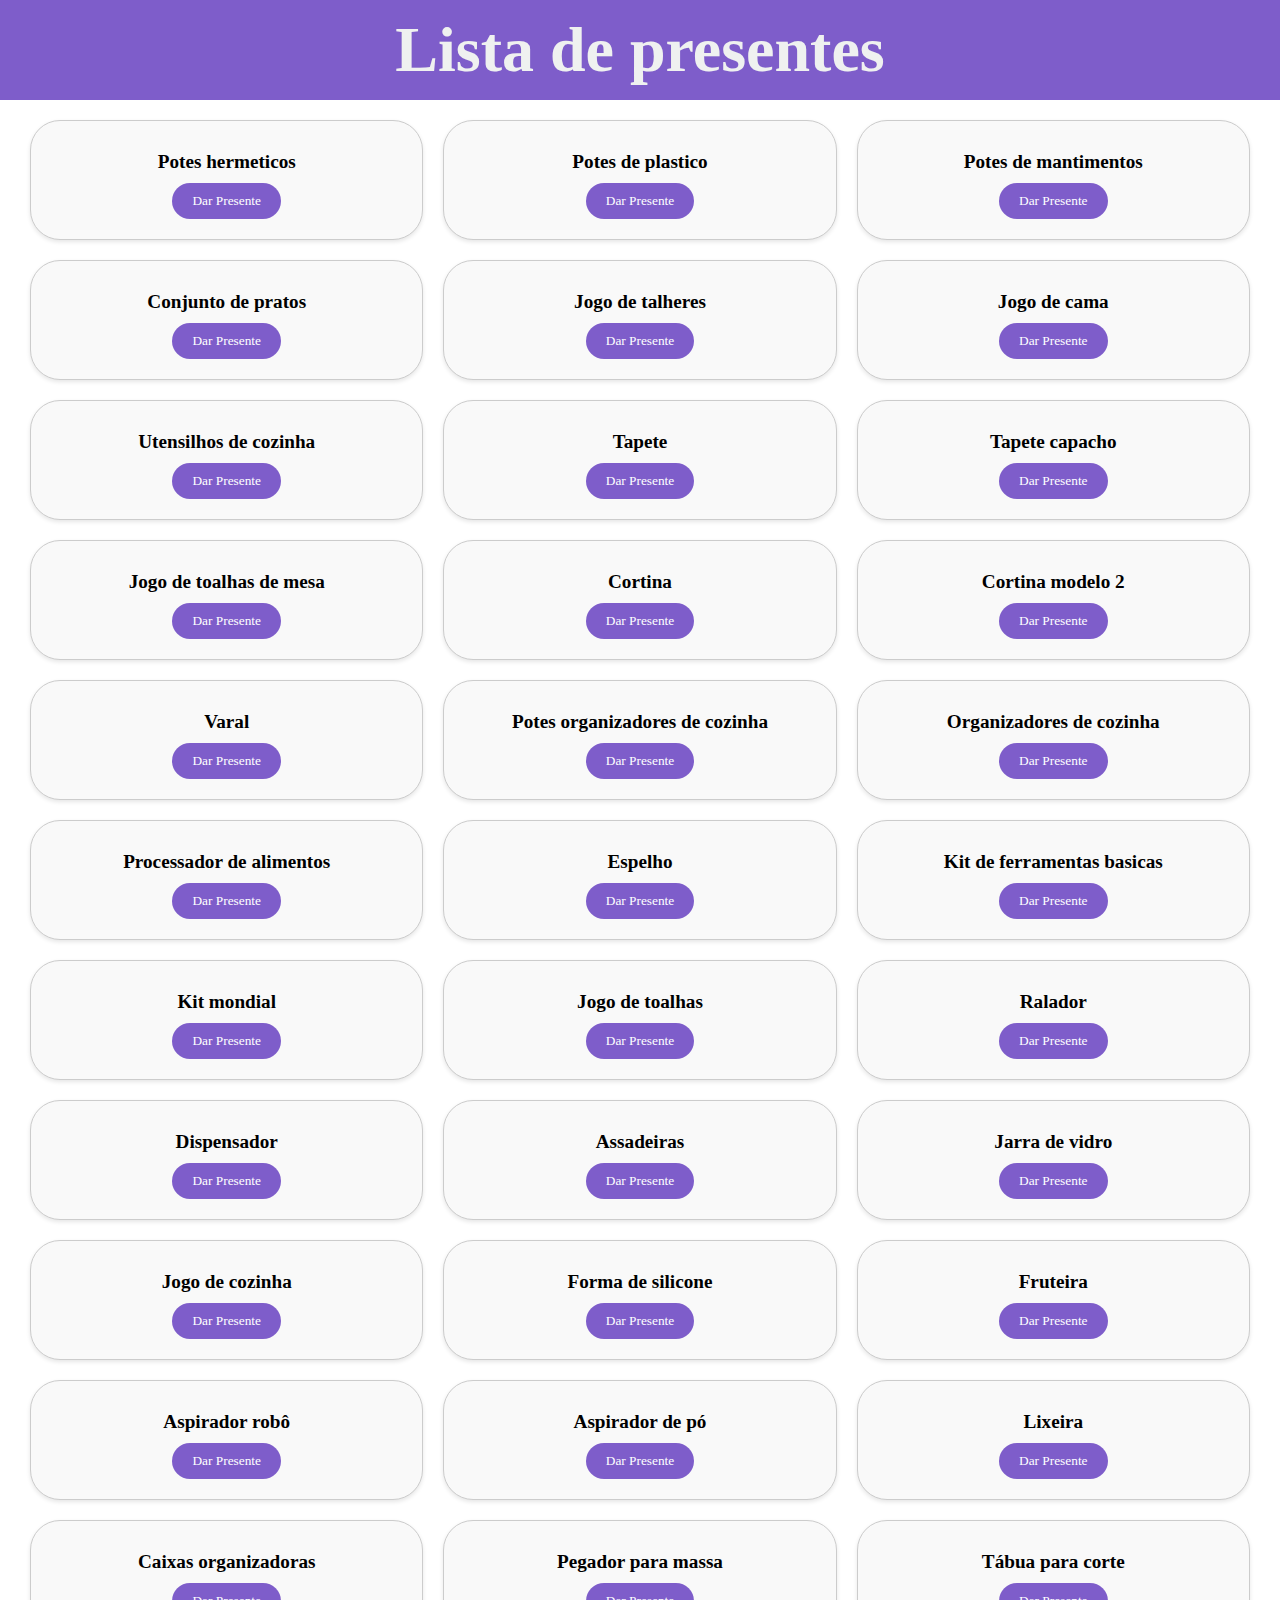
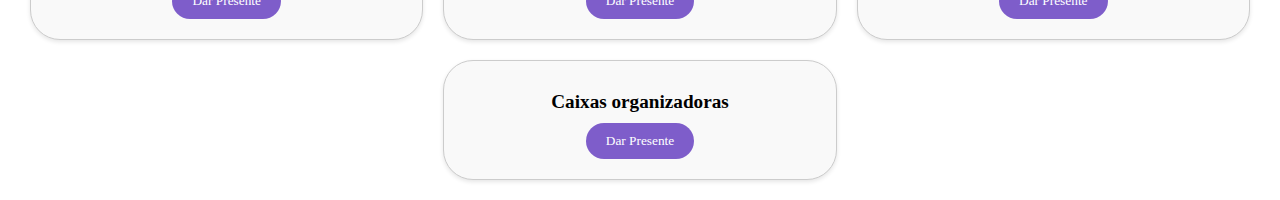
==== lista/lista.html @ 68e3e808 "Atualizar o lista.html" ====
<!DOCTYPE html>
<html lang="pt-br">
<head>
    <meta charset="UTF-8">
    <meta name="viewport" content="width=device-width, initial-scale=1.0">
    <link rel="stylesheet" href="lista.css">
    <title>Lista de Produtos</title>
</head>
<body>
    <header class="cabecalho">
        <h1>Lista de presentes</h1>
    </header>
    <main class="conteudo">

        <div class="produto">
            <h2>Potes hermeticos</h2>
            <button>Dar Presente</button>
        </div>
        <div class="produto">
            <h2>Potes de plastico</h2>
            <button>Dar Presente</button>
        </div>
        <div class="produto">
            <h2>Potes de mantimentos </h2>
            <button>Dar Presente</button>
        </div>
        <div class="produto">
            <h2>Conjunto de pratos</h2>
            <button>Dar Presente</button>
         
        </div>
        <div class="produto">
            <h2>Jogo de talheres</h2>
            <button>Dar Presente</button>
         
        </div>
        <div class="produto">
            <h2>Jogo de cama</h2>
            <button>Dar Presente</button>
         
        </div>
        <div class="produto">
            <h2>Utensilhos de cozinha</h2>
            <button>Dar Presente</button>
         
        </div>
        <div class="produto">
            <h2>Tapete</h2>
            <button>Dar Presente</button>
        </div>
        <div class="produto">
            <h2>Tapete capacho</h2>
            <button>Dar Presente</button>
        </div>
        <div class="produto">
            <h2>Jogo de toalhas de mesa</h2>
            <button>Dar Presente</button>
        </div>
        <div class="produto">
            <h2>Cortina</h2>
            <button>Dar Presente</button>
        </div>
        <div class="produto">
            <h2> Cortina modelo 2</h2>
            <button>Dar Presente</button>
        </div>
        <div class="produto">
            <h2>Varal</h2>
            <button>Dar Presente</button>
         
        </div>
        <div class="produto">
            <h2>Potes organizadores de cozinha</h2>
            <button>Dar Presente</button>
         
        </div>
        <div class="produto">
            <h2>Organizadores de cozinha</h2>
            <button>Dar Presente</button>
         
        </div>
        <div class="produto">
            <h2>Processador de alimentos</h2>
            <button>Dar Presente</button>
         
        </div>
        <div class="produto">
            <h2>Espelho</h2>
            <button>Dar Presente</button>
         
        </div>
        <div class="produto">
            <h2>Kit de ferramentas basicas</h2>
            <button>Dar Presente</button>
         
        </div>
        <div class="produto">
            <h2>Kit mondial</h2>
            <button>Dar Presente</button>
         
        </div>
        <div class="produto">
            <h2>Jogo de toalhas</h2>
            <button>Dar Presente</button>
         
        </div>
        <div class="produto">
            <h2>Ralador</h2>
            <button>Dar Presente</button>
        </div>
        <div class="produto">
            <h2>Dispensador</h2>
            <button>Dar Presente</button>
        </div>
        <div class="produto">
            <h2>Assadeiras</h2>
            <button>Dar Presente</button>
        </div>
        <div class="produto">
            <h2>Jarra de vidro </h2>
            <button>Dar Presente</button>
        </div>
        <div class="produto">
            <h2>Jogo de cozinha</h2>
            <button>Dar Presente</button>
        </div>
        <div class="produto">
            <h2>Forma de silicone</h2>
            <button>Dar Presente</button>
        </div>
        <div class="produto">
            <h2>Fruteira</h2>
            <button>Dar Presente</button>
        </div>
        <div class="produto">
            <h2>Aspirador robô</h2>
            <button>Dar Presente</button>
        </div>
        <div class="produto">
            <h2>Aspirador de pó </h2>
            <button>Dar Presente</button>
        </div>
        <div class="produto">
            <h2>Lixeira</h2>
            <button>Dar Presente</button>
        </div>
        <div class="produto">
            <h2>Caixas organizadoras</h2>
            <button>Dar Presente</button>
        </div>
        <div class="produto">
            <h2>Pegador para massa</h2>
            <button>Dar Presente</button>
        </div>
        <div class="produto">
            <h2>Tábua para corte</h2>
            <button>Dar Presente</button>
        </div>
        <div class="produto">
            <h2>Caixas organizadoras</h2>
            <button>Dar Presente</button>
        </div>

        <div id="confirmar" class="modal oculto">
            <div class="modal conteudo">
                <h2>Confirmar presente</h2>
                <p>Você escolheu o presente <span id="nomePresente"></span></p>
                <p>Deseja Confirmar a sua escolha?</p>
                <p>Ao confirmar você sera redirecionado.</p>
                <div class="btn">
                    <button id="btn-confirmar">Confirmar</button>
                    <button id="cancelar">Cancelar</button>
                </div>
            </div>
        </div>
    </main>
    <script src="script.js"></script>
</body>
</html>
---- lista/lista.css ----
* {
    box-sizing: border-box;
    font-family: 'Montserrat';
    margin: 0;
    padding: 0;
}

header {
    width: 100%;
    height: 100px;
    display: flex;
    align-items: center;
    justify-content: center;
    background-color: #7e5dca;
    color: #eff1f0;
    font-size: 2rem;
}

header h1{
    font-family: 'Svetze';
}

.conteudo {
    display: flex;
    flex-wrap: wrap;
    justify-content: center;
    gap: 20px;
    padding: 20px;
}

.produto {
    width: calc(33.33% - 20px);
    background-color: #f9f9f9;
    border: 1px solid #ccc; 
    box-shadow: 0 2px 4px rgba(0, 0, 0, 0.1); 
    border-radius: 30px;
    padding: 20px;
    text-align: center;
}

.produto h2 {
    margin-top: 10px;
    font-size: 1.2rem;
}

.produto button {
    margin-top: 10px;
    padding: 10px 20px;
    background-color: #7e5dca;
    color: #fff;
    border: none;
    cursor: pointer;
    border-radius: 20px;
}

.produto button:hover {
    background-color: #5a3f93;
}

#confirmar{
    display: flex;
    justify-content: center;
    align-items: center;
    position: fixed;
    top: 0;
    left: 0;
    width: 100%;
    height: 100%;
    background-color: rgba(0, 0, 0, 0.5); /* Fundo escurecido */
    z-index: 1000
}

.modal.conteudo{
    background-color: #f9f9f9;
    padding: 20px;
    border-radius: 15px;
    box-shadow: 0 0 10px rgba(0, 0, 0, 0.5);
    text-align: center;
    font-size: 16px; /* Tamanho de fonte padrão */
    font-weight: bold;
    max-width: 90%;
}

.modal.conteudo h2 {
    color: #5a3f93;
    font-size: 20px; /* Tamanho de fonte para o título */
}

.modal.conteudo p {
    margin-bottom: 10px;
}

.modal.conteudo #nomePresente {
    font-weight: bold;
    color: #7e5dca;
}

.modal.conteudo .btn {
    display: flex;
    justify-content: space-between;
    margin-top: 20px;
}

.modal.conteudo button {
    background-color: #7e5dca;
    color: #fff;
    border: none;
    padding: 10px 20px;
    border-radius: 5px;
    cursor: pointer;
}

.modal.conteudo #cancelar {
    background-color: #eff1f0;
    color: #000;
}

.modal.oculto {
    display: none;
}
#confirmar.oculto{
    display: none;
}



@media screen and (max-width: 768px) {
    header{
        font-size: 1em;
        text-align: center;
    }
    .conteudo{
        display: grid;
        grid-template-columns: 1fr;
        font-size: 1.5em;
    }

    .produto {
        width: 100%;
    }

    .modal.conteudo {
        font-size: 1em;

    }

    .modal.conteudo.h2 {
        font-size: 1em; 
    }

    .modal.conteudo.button {
       padding: 8px 16px;
    }
}
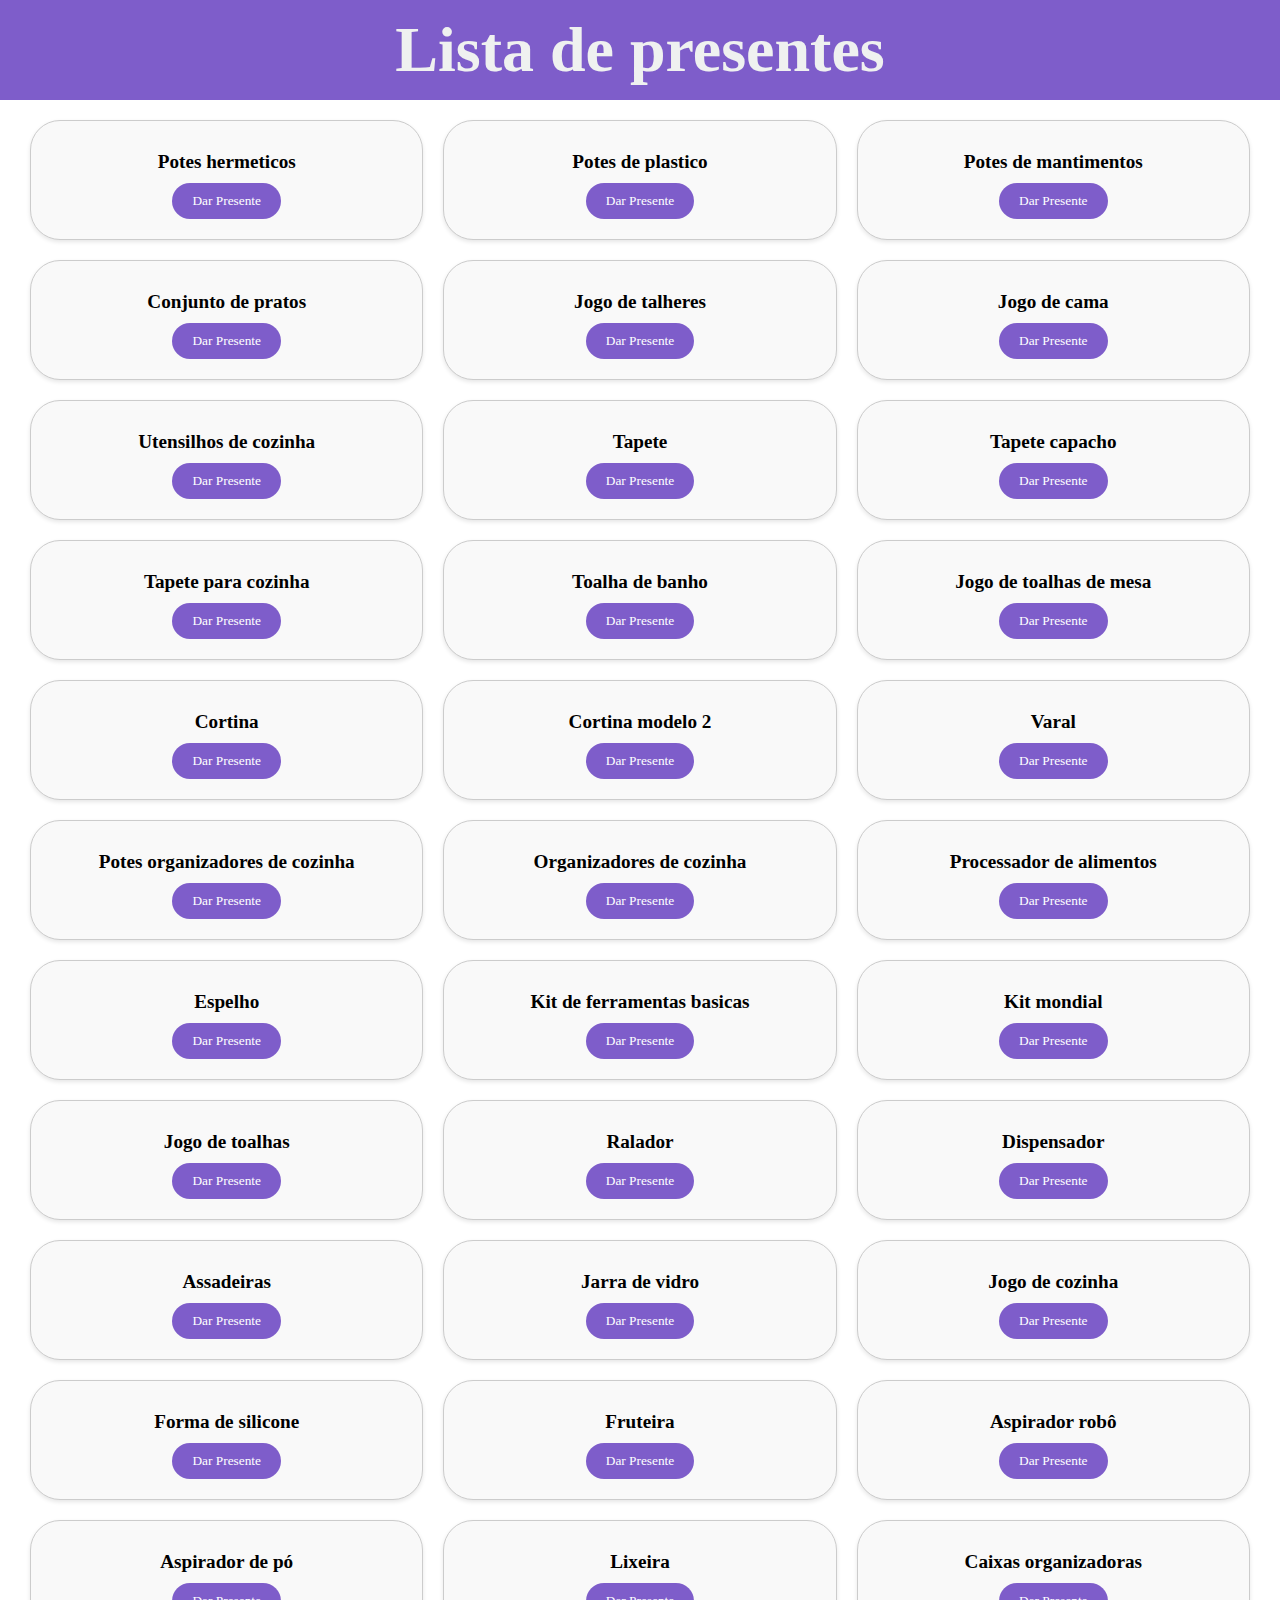
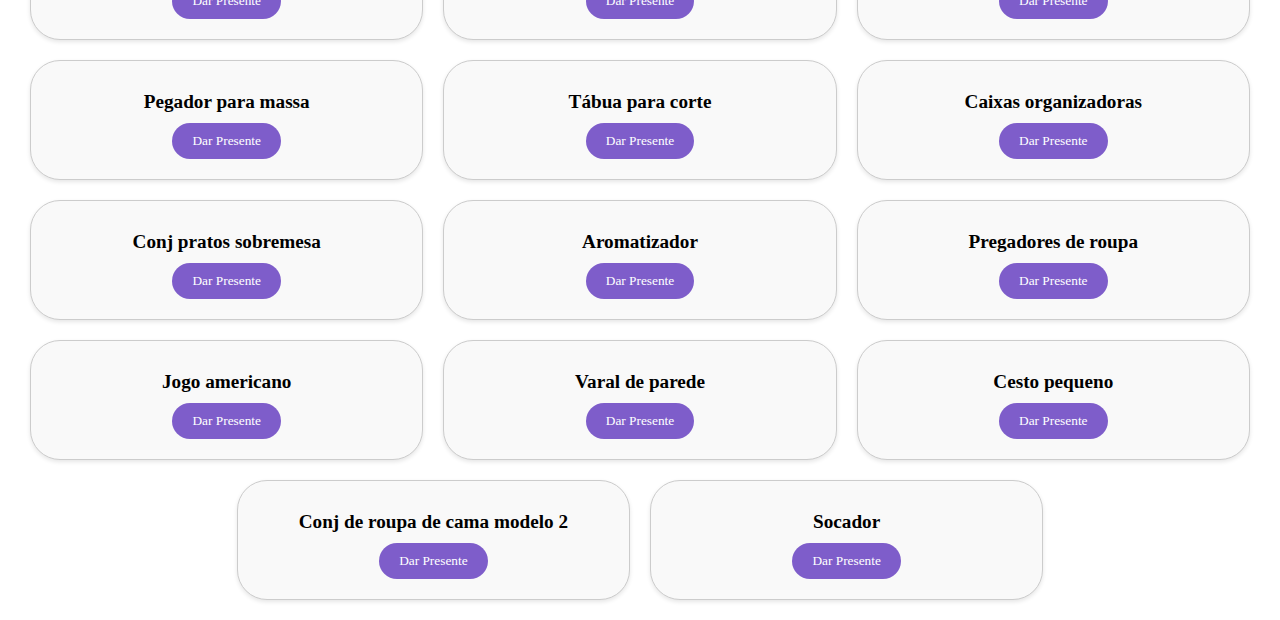
==== commit 2c90d3ad: "Update lista.html" ====
--- a/lista/lista.html
+++ b/lista/lista.html
@@ -10,156 +10,196 @@
     <header class="cabecalho">
         <h1>Lista de presentes</h1>
     </header>
-    <main class="conteudo">
+       <main class="conteudo">
+        <div class="produto">
+            <h2>Potes hermeticos</h2>
+            <button>Dar Presente</button>
+        </div>
+        <div class="produto">
+            <h2>Potes de plastico</h2>
+            <button>Dar Presente</button>
+        </div>
+        <div class="produto">
+            <h2>Potes de mantimentos </h2>
+            <button>Dar Presente</button>
+        </div>
+        <div class="produto">
+            <h2>Conjunto de pratos</h2>
+            <button>Dar Presente</button>
+         
+        </div>
+        <div class="produto">
+            <h2>Jogo de talheres</h2>
+            <button>Dar Presente</button>
+         
+        </div>
+        <div class="produto">
+            <h2>Jogo de cama</h2>
+            <button>Dar Presente</button>
+         
+        </div>
+        <div class="produto">
+            <h2>Utensilhos de cozinha</h2>
+            <button>Dar Presente</button>
+         
+        </div>
+        <div class="produto">
+            <h2>Tapete</h2>
+            <button>Dar Presente</button>
+        </div>
+        <div class="produto">
+            <h2>Tapete capacho</h2>
+            <button>Dar Presente</button>
+        </div>
+        <div class="produto">
+            <h2>Tapete para cozinha</h2>
+            <button>Dar Presente</button>
+        </div>
+        <div class="produto">
+            <h2>Toalha de banho</h2>
+            <button>Dar Presente</button>
+        </div>
+        <div class="produto">
+            <h2>Jogo de toalhas de mesa</h2>
+            <button>Dar Presente</button>
+        </div>
+        <div class="produto">
+            <h2>Cortina</h2>
+            <button>Dar Presente</button>
+        </div>
+        <div class="produto">
+            <h2> Cortina modelo 2</h2>
+            <button>Dar Presente</button>
+        </div>
+        <div class="produto">
+            <h2>Varal</h2>
+            <button>Dar Presente</button>
+         
+        </div>
+        <div class="produto">
+            <h2>Potes organizadores de cozinha</h2>
+            <button>Dar Presente</button>
+         
+        </div>
+        <div class="produto">
+            <h2>Organizadores de cozinha</h2>
+            <button>Dar Presente</button>
+         
+        </div>
+        <div class="produto">
+            <h2>Processador de alimentos</h2>
+            <button>Dar Presente</button>
+         
+        </div>
+        <div class="produto">
+            <h2>Espelho</h2>
+            <button>Dar Presente</button>
+         
+        </div>
+        <div class="produto">
+            <h2>Kit de ferramentas basicas</h2>
+            <button>Dar Presente</button>
+         
+        </div>
+        <div class="produto">
+            <h2>Kit mondial</h2>
+            <button>Dar Presente</button>
+         
+        </div>
+        <div class="produto">
+            <h2>Jogo de toalhas</h2>
+            <button>Dar Presente</button>
+         
+        </div>
+        <div class="produto">
+            <h2>Ralador</h2>
+            <button>Dar Presente</button>
+        </div>
+        <div class="produto">
+            <h2>Dispensador</h2>
+            <button>Dar Presente</button>
+        </div>
+        <div class="produto">
+            <h2>Assadeiras</h2>
+            <button>Dar Presente</button>
+        </div>
+        <div class="produto">
+            <h2>Jarra de vidro </h2>
+            <button>Dar Presente</button>
+        </div>
+        <div class="produto">
+            <h2>Jogo de cozinha</h2>
+            <button>Dar Presente</button>
+        </div>
+        <div class="produto">
+            <h2>Forma de silicone</h2>
+            <button>Dar Presente</button>
+        </div>
+        <div class="produto">
+            <h2>Fruteira</h2>
+            <button>Dar Presente</button>
+        </div>
+        <div class="produto">
+            <h2>Aspirador robô</h2>
+            <button>Dar Presente</button>
+        </div>
+        <div class="produto">
+            <h2>Aspirador de pó </h2>
+            <button>Dar Presente</button>
+        </div>
+        <div class="produto">
+            <h2>Lixeira</h2>
+            <button>Dar Presente</button>
+        </div>
+        <div class="produto">
+            <h2>Caixas organizadoras</h2>
+            <button>Dar Presente</button>
+        </div>
+        <div class="produto">
+            <h2>Pegador para massa</h2>
+            <button>Dar Presente</button>
+        </div>
+        <div class="produto">
+            <h2>Tábua para corte</h2>
+            <button>Dar Presente</button>
+        </div>
+        <div class="produto">
+            <h2>Caixas organizadoras</h2>
+            <button>Dar Presente</button>
+        </div>
+        <div class="produto">
+            <h2>Conj pratos sobremesa</h2>
+            <button>Dar Presente</button>
+        </div>
+        <div class="produto">
+            <h2>Aromatizador</h2>
+            <button>Dar Presente</button>
+        </div>
+        <div class="produto">
+            <h2>Pregadores de roupa</h2>
+            <button>Dar Presente</button>
+        </div>
+        <div class="produto">
+            <h2>Jogo americano</h2>
+            <button>Dar Presente</button>
+        </div>
+        <div class="produto">
+            <h2>Varal de parede</h2>
+            <button>Dar Presente</button>
+        </div>
+        <div class="produto">
+            <h2>Cesto pequeno</h2>
+            <button>Dar Presente</button>
+        </div>
+        <div class="produto">
+            <h2>Conj de roupa de cama modelo 2</h2>
+            <button>Dar Presente</button>
+        </div>
+        <div class="produto">
+            <h2>Socador</h2>
+            <button>Dar Presente</button>
+        </div>
 
-        <div class="produto">
-            <h2>Potes hermeticos</h2>
-            <button>Dar Presente</button>
-        </div>
-        <div class="produto">
-            <h2>Potes de plastico</h2>
-            <button>Dar Presente</button>
-        </div>
-        <div class="produto">
-            <h2>Potes de mantimentos </h2>
-            <button>Dar Presente</button>
-        </div>
-        <div class="produto">
-            <h2>Conjunto de pratos</h2>
-            <button>Dar Presente</button>
-         
-        </div>
-        <div class="produto">
-            <h2>Jogo de talheres</h2>
-            <button>Dar Presente</button>
-         
-        </div>
-        <div class="produto">
-            <h2>Jogo de cama</h2>
-            <button>Dar Presente</button>
-         
-        </div>
-        <div class="produto">
-            <h2>Utensilhos de cozinha</h2>
-            <button>Dar Presente</button>
-         
-        </div>
-        <div class="produto">
-            <h2>Tapete</h2>
-            <button>Dar Presente</button>
-        </div>
-        <div class="produto">
-            <h2>Tapete capacho</h2>
-            <button>Dar Presente</button>
-        </div>
-        <div class="produto">
-            <h2>Jogo de toalhas de mesa</h2>
-            <button>Dar Presente</button>
-        </div>
-        <div class="produto">
-            <h2>Cortina</h2>
-            <button>Dar Presente</button>
-        </div>
-        <div class="produto">
-            <h2> Cortina modelo 2</h2>
-            <button>Dar Presente</button>
-        </div>
-        <div class="produto">
-            <h2>Varal</h2>
-            <button>Dar Presente</button>
-         
-        </div>
-        <div class="produto">
-            <h2>Potes organizadores de cozinha</h2>
-            <button>Dar Presente</button>
-         
-        </div>
-        <div class="produto">
-            <h2>Organizadores de cozinha</h2>
-            <button>Dar Presente</button>
-         
-        </div>
-        <div class="produto">
-            <h2>Processador de alimentos</h2>
-            <button>Dar Presente</button>
-         
-        </div>
-        <div class="produto">
-            <h2>Espelho</h2>
-            <button>Dar Presente</button>
-         
-        </div>
-        <div class="produto">
-            <h2>Kit de ferramentas basicas</h2>
-            <button>Dar Presente</button>
-         
-        </div>
-        <div class="produto">
-            <h2>Kit mondial</h2>
-            <button>Dar Presente</button>
-         
-        </div>
-        <div class="produto">
-            <h2>Jogo de toalhas</h2>
-            <button>Dar Presente</button>
-         
-        </div>
-        <div class="produto">
-            <h2>Ralador</h2>
-            <button>Dar Presente</button>
-        </div>
-        <div class="produto">
-            <h2>Dispensador</h2>
-            <button>Dar Presente</button>
-        </div>
-        <div class="produto">
-            <h2>Assadeiras</h2>
-            <button>Dar Presente</button>
-        </div>
-        <div class="produto">
-            <h2>Jarra de vidro </h2>
-            <button>Dar Presente</button>
-        </div>
-        <div class="produto">
-            <h2>Jogo de cozinha</h2>
-            <button>Dar Presente</button>
-        </div>
-        <div class="produto">
-            <h2>Forma de silicone</h2>
-            <button>Dar Presente</button>
-        </div>
-        <div class="produto">
-            <h2>Fruteira</h2>
-            <button>Dar Presente</button>
-        </div>
-        <div class="produto">
-            <h2>Aspirador robô</h2>
-            <button>Dar Presente</button>
-        </div>
-        <div class="produto">
-            <h2>Aspirador de pó </h2>
-            <button>Dar Presente</button>
-        </div>
-        <div class="produto">
-            <h2>Lixeira</h2>
-            <button>Dar Presente</button>
-        </div>
-        <div class="produto">
-            <h2>Caixas organizadoras</h2>
-            <button>Dar Presente</button>
-        </div>
-        <div class="produto">
-            <h2>Pegador para massa</h2>
-            <button>Dar Presente</button>
-        </div>
-        <div class="produto">
-            <h2>Tábua para corte</h2>
-            <button>Dar Presente</button>
-        </div>
-        <div class="produto">
-            <h2>Caixas organizadoras</h2>
-            <button>Dar Presente</button>
-        </div>
 
         <div id="confirmar" class="modal oculto">
             <div class="modal conteudo">
@@ -173,7 +213,7 @@
                 </div>
             </div>
         </div>
-    </main>
+       </main>
     <script src="script.js"></script>
 </body>
 </html>
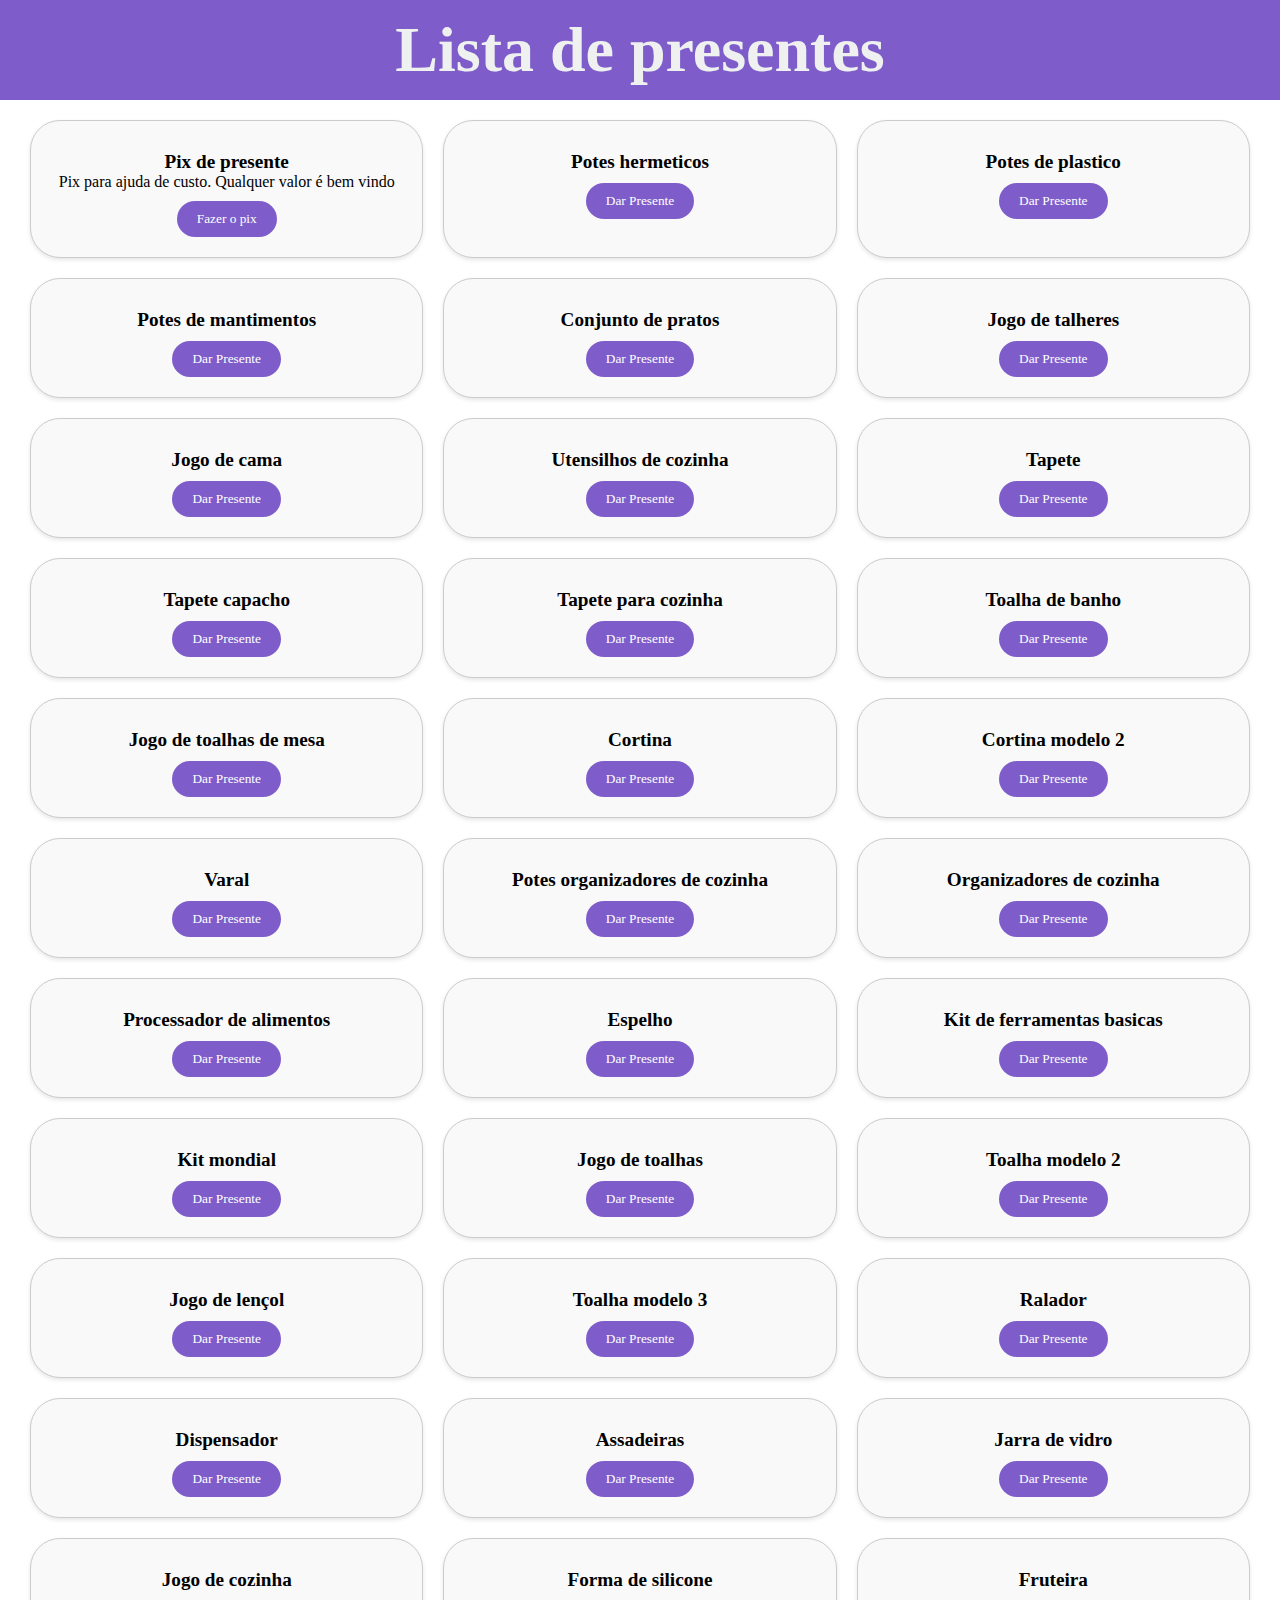
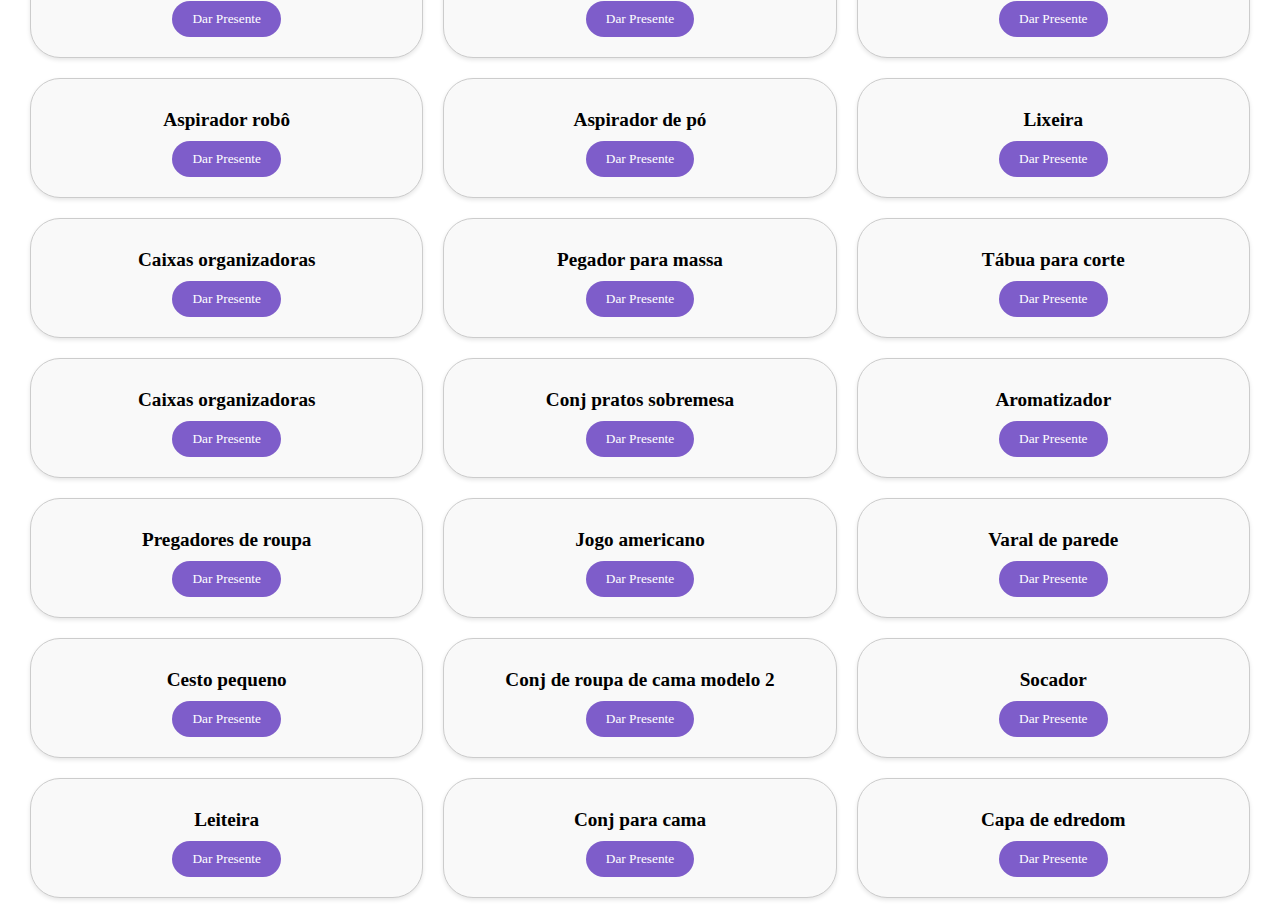
==== commit d0d030b5: "Update lista.html" ====
--- a/lista/lista.html
+++ b/lista/lista.html
@@ -7,10 +7,15 @@
     <title>Lista de Produtos</title>
 </head>
 <body>
-    <header class="cabecalho">
+   <header class="cabecalho">
         <h1>Lista de presentes</h1>
     </header>
-       <main class="conteudo">
+    <main class="conteudo">
+        <div class="produto" id="pix">
+            <h2>Pix de presente</h2>
+            <p>Pix para ajuda de custo. Qualquer valor é bem vindo</p>
+            <button>Fazer o pix</button>
+        </div>
         <div class="produto">
             <h2>Potes hermeticos</h2>
             <button>Dar Presente</button>
@@ -109,7 +114,18 @@
         <div class="produto">
             <h2>Jogo de toalhas</h2>
             <button>Dar Presente</button>
-         
+        </div>
+        <div class="produto">
+            <h2>Toalha modelo 2</h2>
+            <button>Dar Presente</button>
+        </div>
+        <div class="produto">
+            <h2>Jogo de lençol</h2>
+            <button>Dar Presente</button>
+        </div>
+        <div class="produto">
+            <h2>Toalha modelo 3</h2>
+            <button>Dar Presente</button>
         </div>
         <div class="produto">
             <h2>Ralador</h2>
@@ -199,8 +215,18 @@
             <h2>Socador</h2>
             <button>Dar Presente</button>
         </div>
-
-
+        <div class="produto">
+            <h2>Leiteira</h2>
+            <button>Dar Presente</button>
+        </div>
+        <div class="produto">
+            <h2>Conj para cama</h2>
+            <button>Dar Presente</button>
+        </div>
+        <div class="produto">
+            <h2>Capa de edredom</h2>
+            <button>Dar Presente</button>
+        </div>
         <div id="confirmar" class="modal oculto">
             <div class="modal conteudo">
                 <h2>Confirmar presente</h2>
@@ -213,7 +239,7 @@
                 </div>
             </div>
         </div>
-       </main>
+    </main>
     <script src="script.js"></script>
 </body>
 </html>
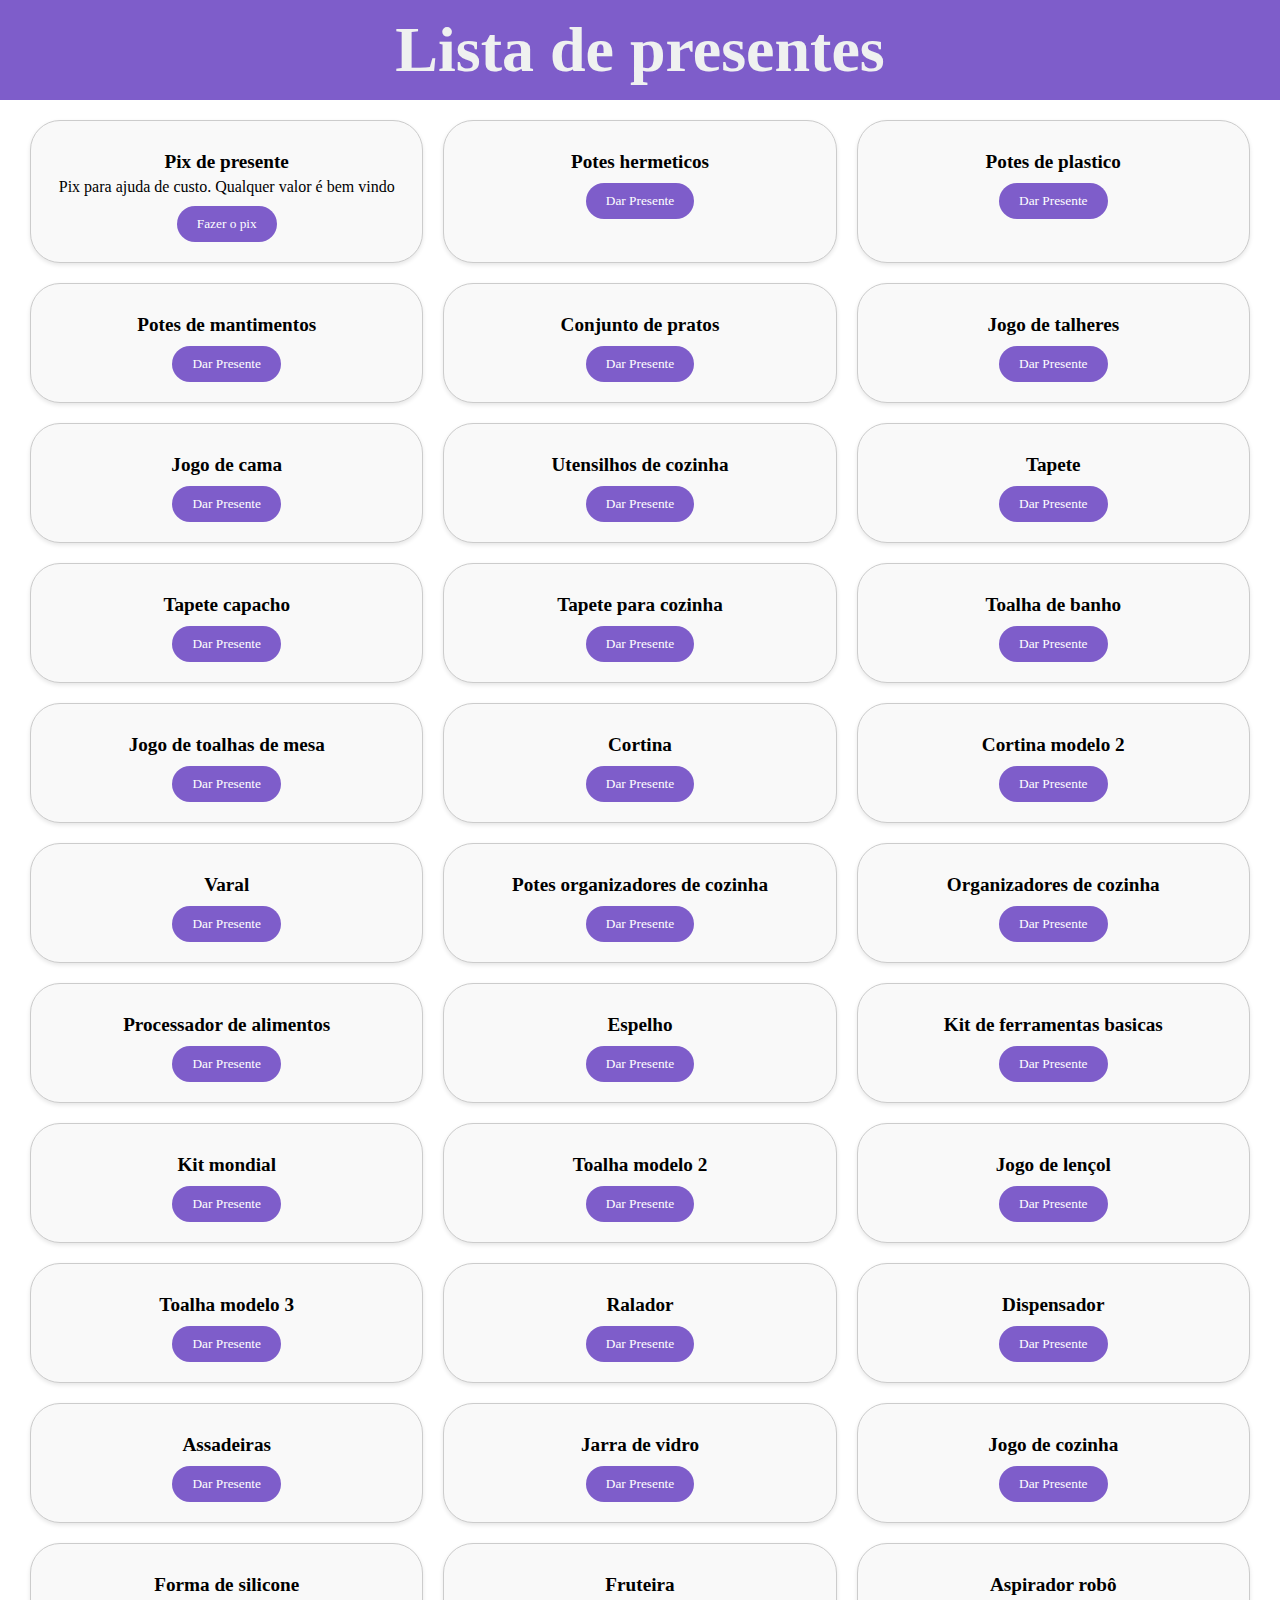
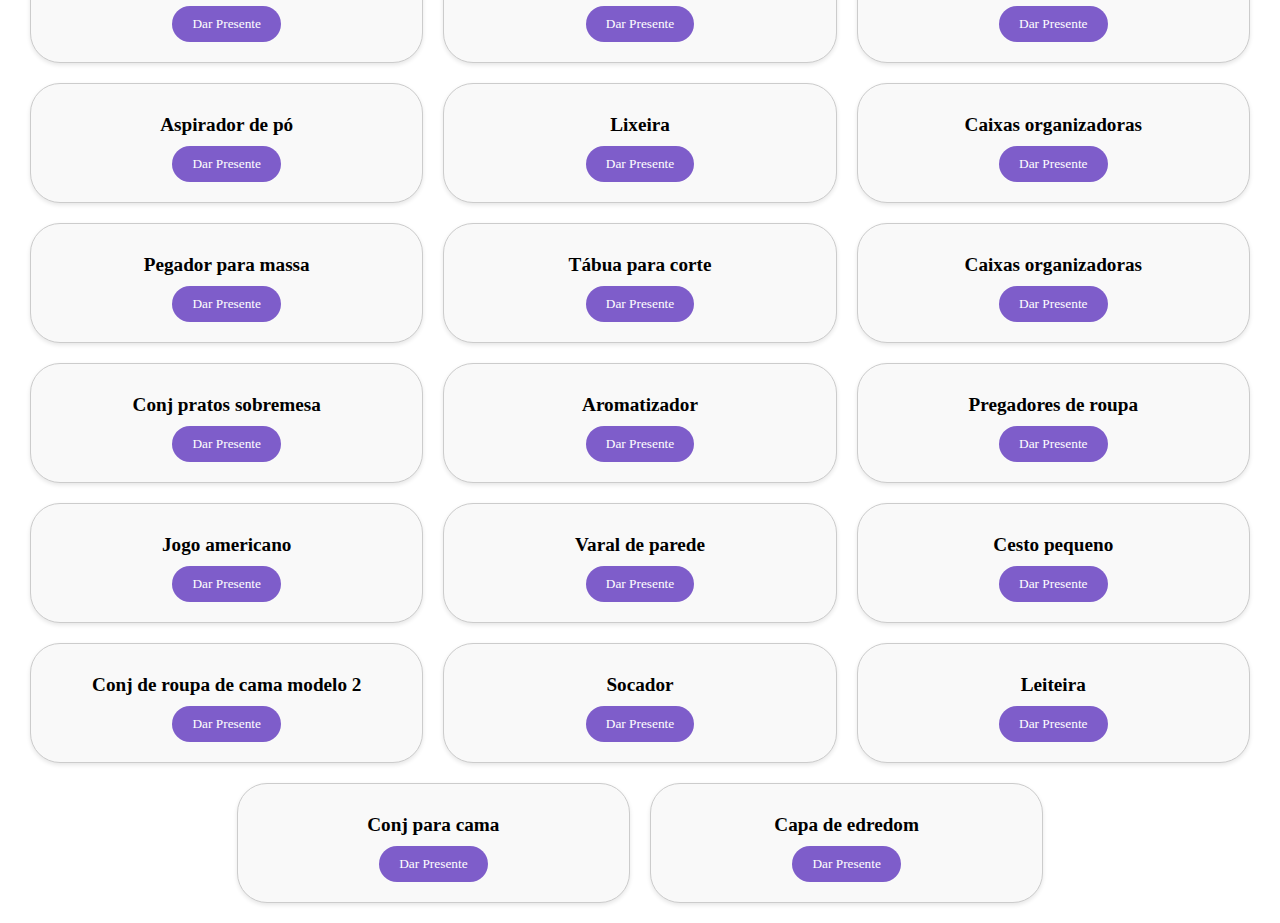
==== commit 62c65490: "Atualizar o lista.html" ====
--- a/lista/lista.html
+++ b/lista/lista.html
@@ -112,10 +112,6 @@
          
         </div>
         <div class="produto">
-            <h2>Jogo de toalhas</h2>
-            <button>Dar Presente</button>
-        </div>
-        <div class="produto">
             <h2>Toalha modelo 2</h2>
             <button>Dar Presente</button>
         </div>
--- a/lista/lista.css
+++ b/lista/lista.css
@@ -57,6 +57,12 @@
     background-color: #5a3f93;
 }
 
+p{
+    text-align: center;
+    font-size: 1em;
+    margin-top: 5px;
+}
+
 #confirmar{
     display: flex;
     justify-content: center;
@@ -66,7 +72,7 @@
     left: 0;
     width: 100%;
     height: 100%;
-    background-color: rgba(0, 0, 0, 0.5); /* Fundo escurecido */
+    background-color: rgba(0, 0, 0, 0.5); 
     z-index: 1000
 }
 
@@ -76,14 +82,14 @@
     border-radius: 15px;
     box-shadow: 0 0 10px rgba(0, 0, 0, 0.5);
     text-align: center;
-    font-size: 16px; /* Tamanho de fonte padrão */
+    font-size: 16px; 
     font-weight: bold;
     max-width: 90%;
 }
 
 .modal.conteudo h2 {
     color: #5a3f93;
-    font-size: 20px; /* Tamanho de fonte para o título */
+    font-size: 20px; 
 }
 
 .modal.conteudo p {
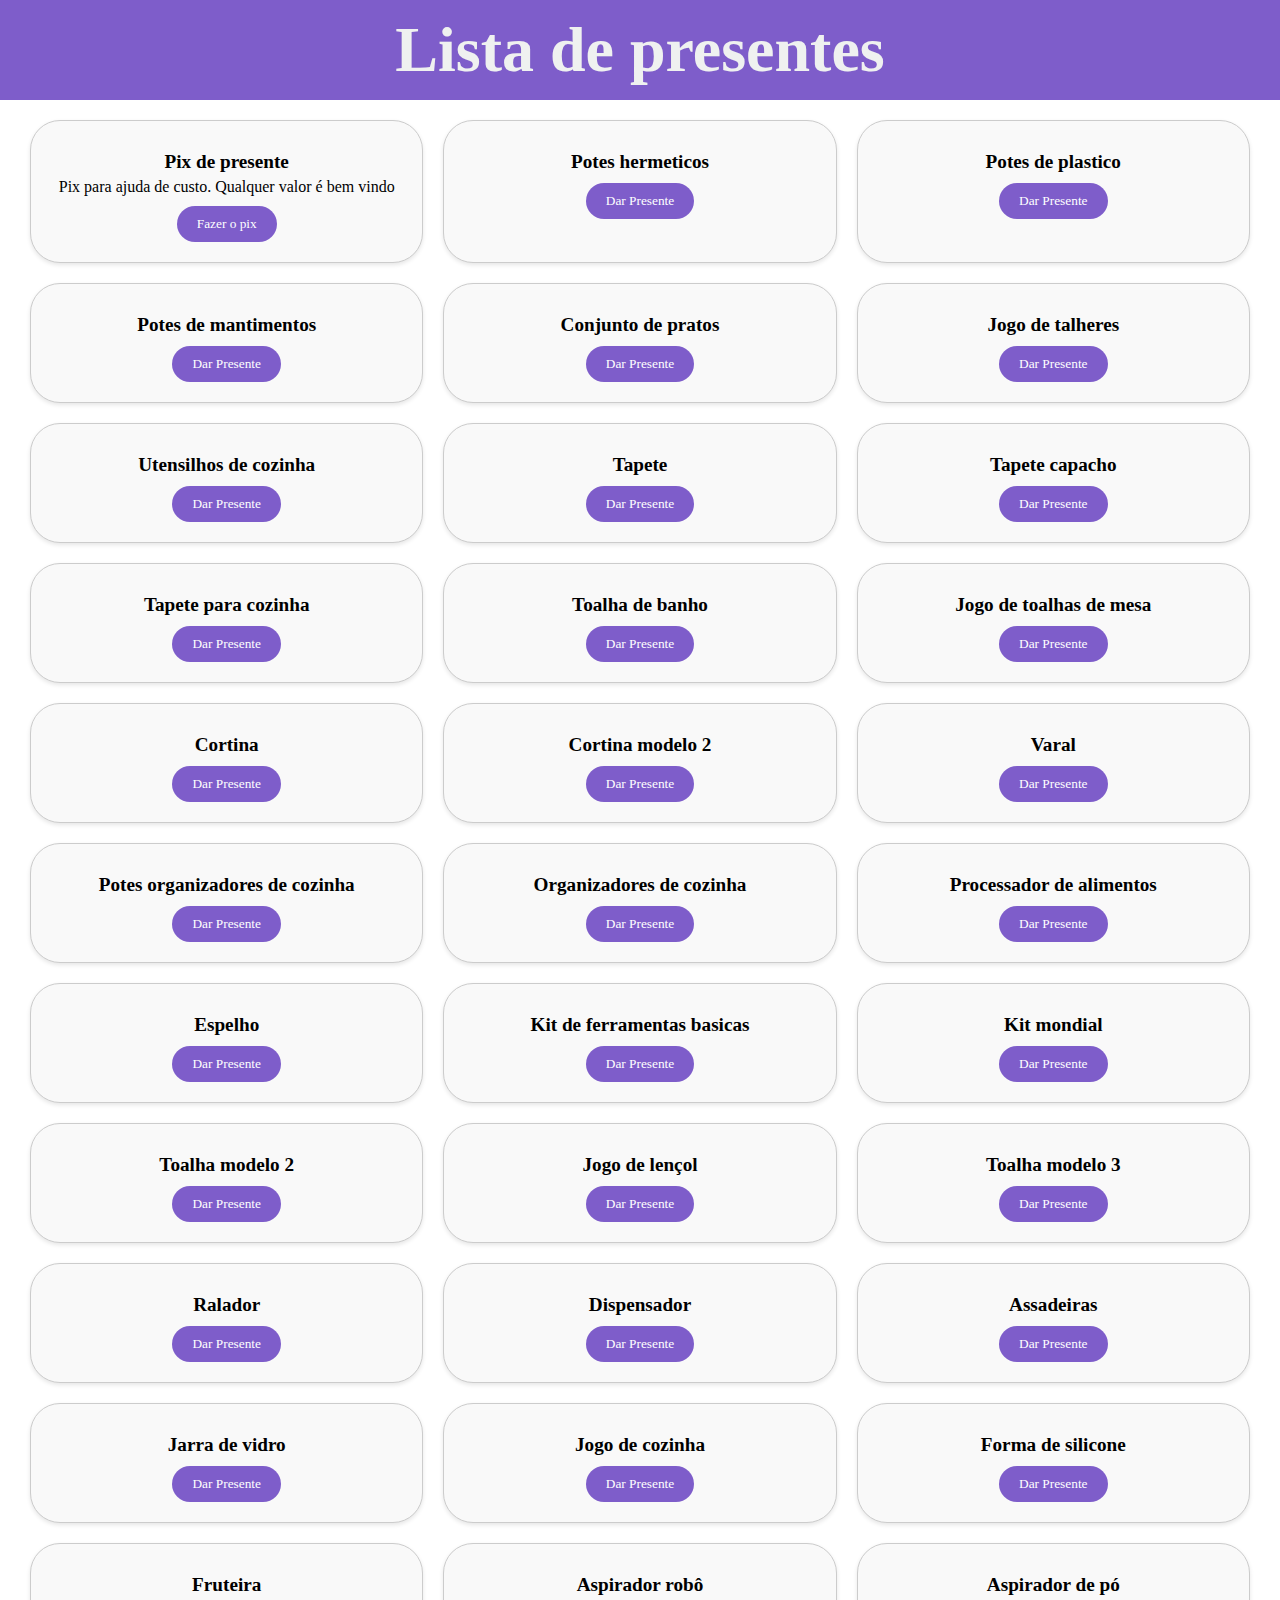
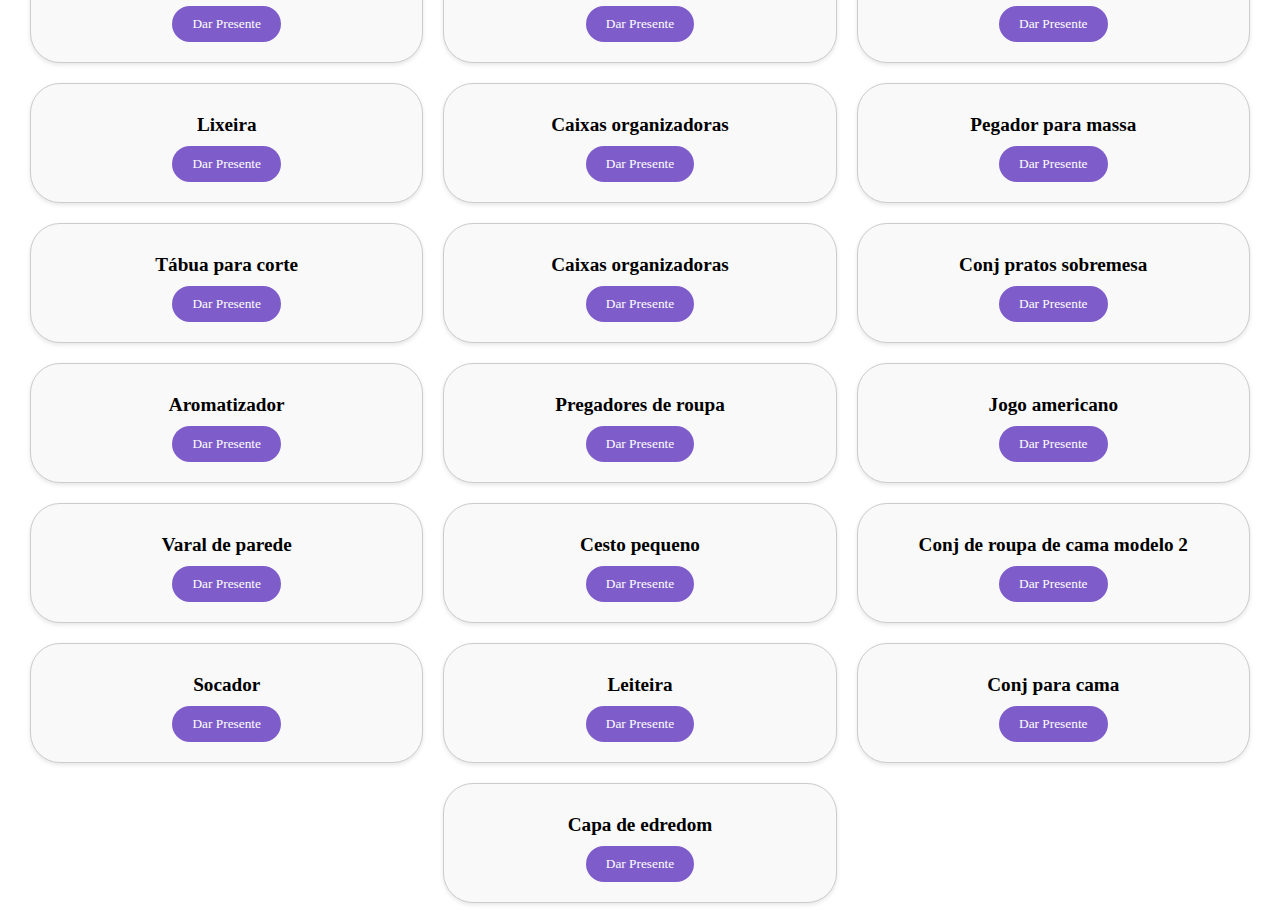
==== commit d87bf3a9: "Update lista.html" ====
--- a/lista/lista.html
+++ b/lista/lista.html
@@ -38,11 +38,7 @@
             <button>Dar Presente</button>
          
         </div>
-        <div class="produto">
-            <h2>Jogo de cama</h2>
-            <button>Dar Presente</button>
-         
-        </div>
+
         <div class="produto">
             <h2>Utensilhos de cozinha</h2>
             <button>Dar Presente</button>
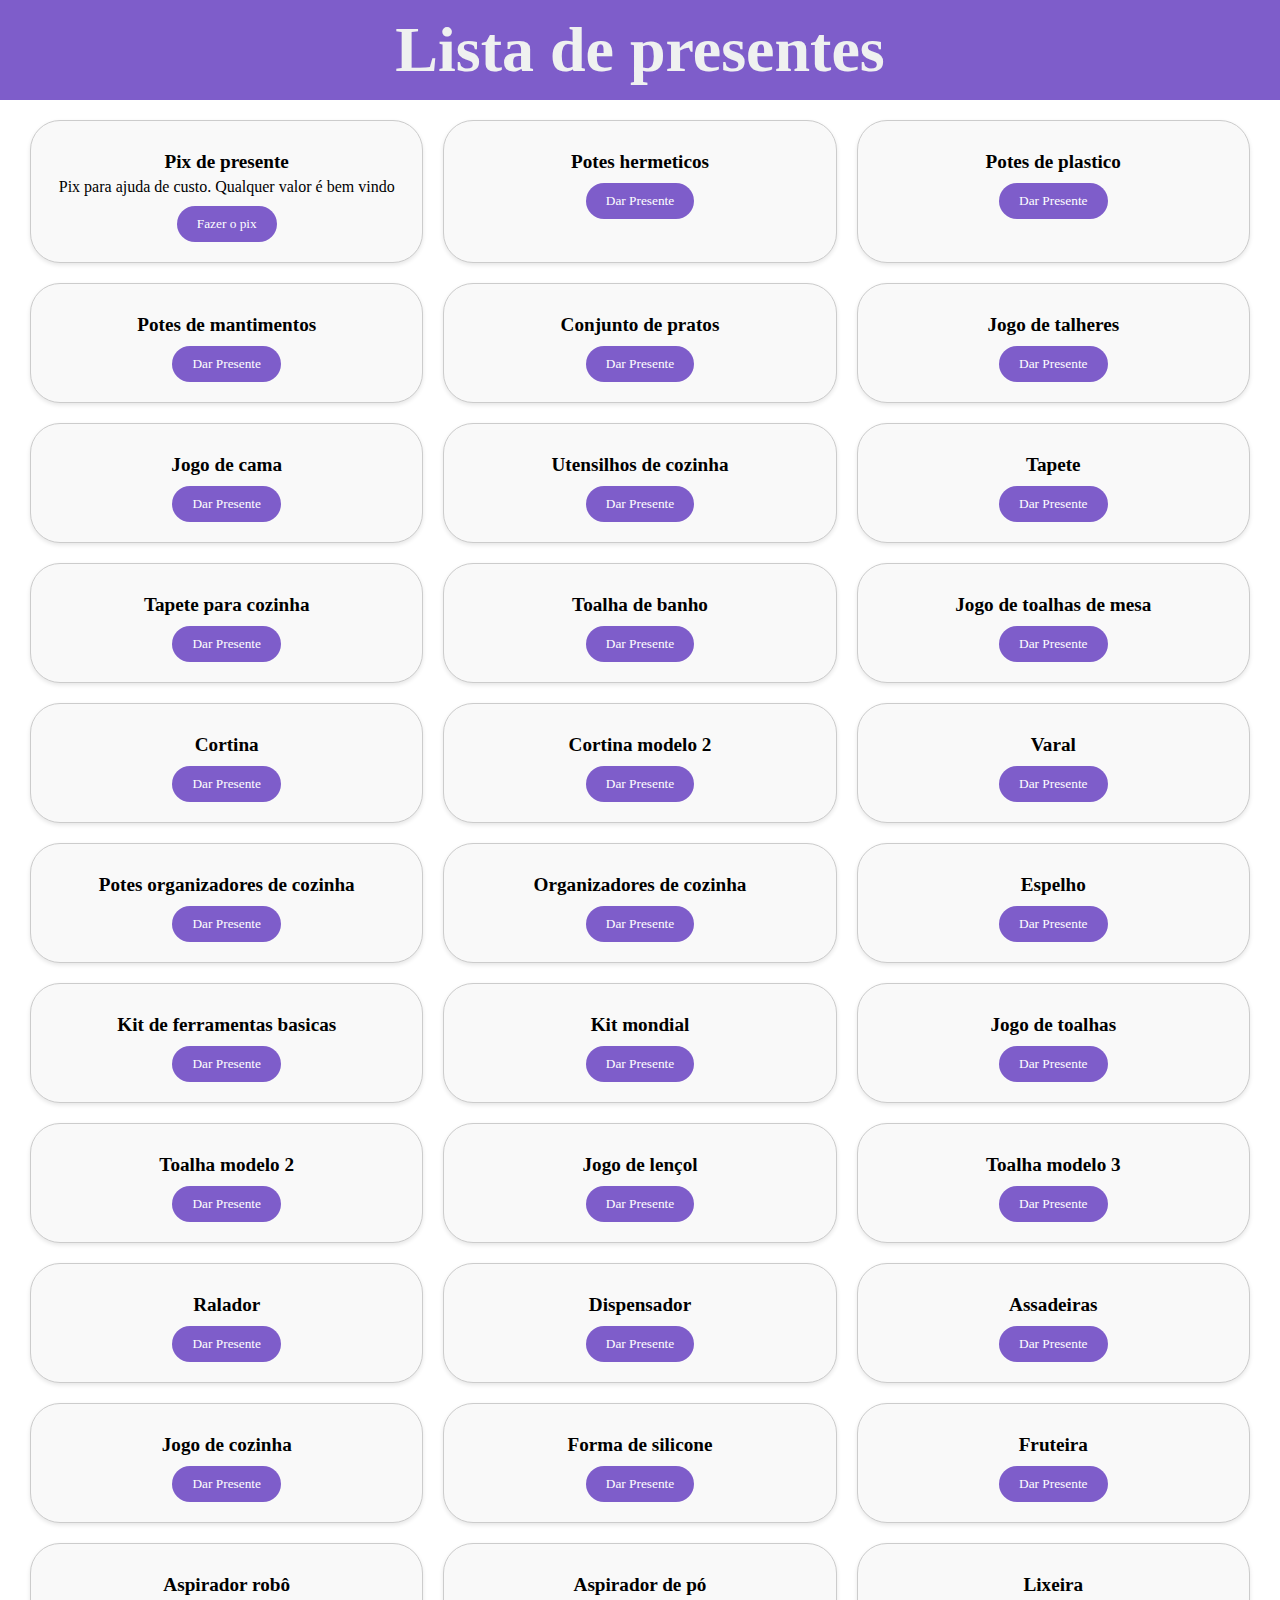
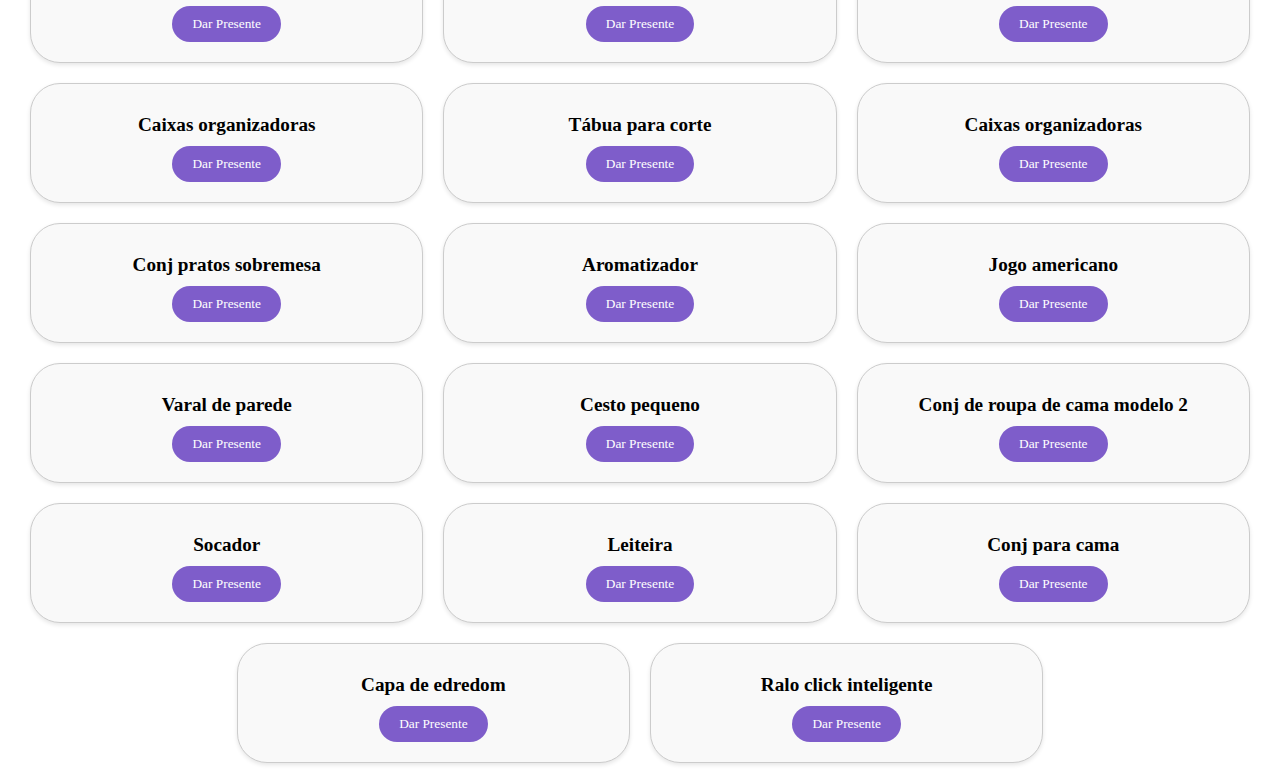
==== commit 5a63eb99: "Update lista.html" ====
--- a/lista/lista.html
+++ b/lista/lista.html
@@ -3,11 +3,11 @@
 <head>
     <meta charset="UTF-8">
     <meta name="viewport" content="width=device-width, initial-scale=1.0">
-    <link rel="stylesheet" href="lista.css">
+    <link rel="stylesheet" href="/lista/lista.css">
     <title>Lista de Produtos</title>
 </head>
 <body>
-   <header class="cabecalho">
+    <header class="cabecalho">
         <h1>Lista de presentes</h1>
     </header>
     <main class="conteudo">
@@ -38,187 +38,179 @@
             <button>Dar Presente</button>
          
         </div>
+        <div class="produto">
+            <h2>Jogo de cama</h2>
+            <button>Dar Presente</button>
+         
+        </div>
+        <div class="produto">
+            <h2>Utensilhos de cozinha</h2>
+            <button>Dar Presente</button>
+         
+        </div>
+        <div class="produto">
+            <h2>Tapete</h2>
+            <button>Dar Presente</button>
+        </div>
+        <div class="produto">
+            <h2>Tapete para cozinha</h2>
+            <button>Dar Presente</button>
+        </div>
+        <div class="produto">
+            <h2>Toalha de banho</h2>
+            <button>Dar Presente</button>
+        </div>
+        <div class="produto">
+            <h2>Jogo de toalhas de mesa</h2>
+            <button>Dar Presente</button>
+        </div>
+        <div class="produto">
+            <h2>Cortina</h2>
+            <button>Dar Presente</button>
+        </div>
+        <div class="produto">
+            <h2> Cortina modelo 2</h2>
+            <button>Dar Presente</button>
+        </div>
+        <div class="produto">
+            <h2>Varal</h2>
+            <button>Dar Presente</button>
+         
+        </div>
+        <div class="produto">
+            <h2>Potes organizadores de cozinha</h2>
+            <button>Dar Presente</button>
+         
+        </div>
+        <div class="produto">
+            <h2>Organizadores de cozinha</h2>
+            <button>Dar Presente</button>
+         
+        </div>
+        <div class="produto">
+            <h2>Espelho</h2>
+            <button>Dar Presente</button>
+         
+        </div>
+        <div class="produto">
+            <h2>Kit de ferramentas basicas</h2>
+            <button>Dar Presente</button>
+         
+        </div>
+        <div class="produto">
+            <h2>Kit mondial</h2>
+            <button>Dar Presente</button>
+         
+        </div>
+        <div class="produto">
+            <h2>Jogo de toalhas</h2>
+            <button>Dar Presente</button>
+        </div>
+        <div class="produto">
+            <h2>Toalha modelo 2</h2>
+            <button>Dar Presente</button>
+        </div>
+        <div class="produto">
+            <h2>Jogo de lençol</h2>
+            <button>Dar Presente</button>
+        </div>
+        <div class="produto">
+            <h2>Toalha modelo 3</h2>
+            <button>Dar Presente</button>
+        </div>
+        <div class="produto">
+            <h2>Ralador</h2>
+            <button>Dar Presente</button>
+        </div>
+        <div class="produto">
+            <h2>Dispensador</h2>
+            <button>Dar Presente</button>
+        </div>
+        <div class="produto">
+            <h2>Assadeiras</h2>
+            <button>Dar Presente</button>
+        </div>
+        <div class="produto">
+            <h2>Jogo de cozinha</h2>
+            <button>Dar Presente</button>
+        </div>
+        <div class="produto">
+            <h2>Forma de silicone</h2>
+            <button>Dar Presente</button>
+        </div>
+        <div class="produto">
+            <h2>Fruteira</h2>
+            <button>Dar Presente</button>
+        </div>
+        <div class="produto">
+            <h2>Aspirador robô</h2>
+            <button>Dar Presente</button>
+        </div>
+        <div class="produto">
+            <h2>Aspirador de pó </h2>
+            <button>Dar Presente</button>
+        </div>
+        <div class="produto">
+            <h2>Lixeira</h2>
+            <button>Dar Presente</button>
+        </div>
+        <div class="produto">
+            <h2>Caixas organizadoras</h2>
+            <button>Dar Presente</button>
+        </div>
+        <div class="produto">
+            <h2>Tábua para corte</h2>
+            <button>Dar Presente</button>
+        </div>
+        <div class="produto">
+            <h2>Caixas organizadoras</h2>
+            <button>Dar Presente</button>
+        </div>
+        <div class="produto">
+            <h2>Conj pratos sobremesa</h2>
+            <button>Dar Presente</button>
+        </div>
+        <div class="produto">
+            <h2>Aromatizador</h2>
+            <button>Dar Presente</button>
+        </div>
+        <div class="produto">
+            <h2>Jogo americano</h2>
+            <button>Dar Presente</button>
+        </div>
+        <div class="produto">
+            <h2>Varal de parede</h2>
+            <button>Dar Presente</button>
+        </div>
+        <div class="produto">
+            <h2>Cesto pequeno</h2>
+            <button>Dar Presente</button>
+        </div>
+        <div class="produto">
+            <h2>Conj de roupa de cama modelo 2</h2>
+            <button>Dar Presente</button>
+        </div>
+        <div class="produto">
+            <h2>Socador</h2>
+            <button>Dar Presente</button>
+        </div>
+        <div class="produto">
+            <h2>Leiteira</h2>
+            <button>Dar Presente</button>
+        </div>
+        <div class="produto">
+            <h2>Conj para cama</h2>
+            <button>Dar Presente</button>
+        </div>
+        <div class="produto">
+            <h2>Capa de edredom</h2>
+            <button>Dar Presente</button>
+        </div>
+        <div class="produto">
+            <h2>Ralo click inteligente</h2>
+            <button>Dar Presente</button>
+        </div>
 
-        <div class="produto">
-            <h2>Utensilhos de cozinha</h2>
-            <button>Dar Presente</button>
-         
-        </div>
-        <div class="produto">
-            <h2>Tapete</h2>
-            <button>Dar Presente</button>
-        </div>
-        <div class="produto">
-            <h2>Tapete capacho</h2>
-            <button>Dar Presente</button>
-        </div>
-        <div class="produto">
-            <h2>Tapete para cozinha</h2>
-            <button>Dar Presente</button>
-        </div>
-        <div class="produto">
-            <h2>Toalha de banho</h2>
-            <button>Dar Presente</button>
-        </div>
-        <div class="produto">
-            <h2>Jogo de toalhas de mesa</h2>
-            <button>Dar Presente</button>
-        </div>
-        <div class="produto">
-            <h2>Cortina</h2>
-            <button>Dar Presente</button>
-        </div>
-        <div class="produto">
-            <h2> Cortina modelo 2</h2>
-            <button>Dar Presente</button>
-        </div>
-        <div class="produto">
-            <h2>Varal</h2>
-            <button>Dar Presente</button>
-         
-        </div>
-        <div class="produto">
-            <h2>Potes organizadores de cozinha</h2>
-            <button>Dar Presente</button>
-         
-        </div>
-        <div class="produto">
-            <h2>Organizadores de cozinha</h2>
-            <button>Dar Presente</button>
-         
-        </div>
-        <div class="produto">
-            <h2>Processador de alimentos</h2>
-            <button>Dar Presente</button>
-         
-        </div>
-        <div class="produto">
-            <h2>Espelho</h2>
-            <button>Dar Presente</button>
-         
-        </div>
-        <div class="produto">
-            <h2>Kit de ferramentas basicas</h2>
-            <button>Dar Presente</button>
-         
-        </div>
-        <div class="produto">
-            <h2>Kit mondial</h2>
-            <button>Dar Presente</button>
-         
-        </div>
-        <div class="produto">
-            <h2>Toalha modelo 2</h2>
-            <button>Dar Presente</button>
-        </div>
-        <div class="produto">
-            <h2>Jogo de lençol</h2>
-            <button>Dar Presente</button>
-        </div>
-        <div class="produto">
-            <h2>Toalha modelo 3</h2>
-            <button>Dar Presente</button>
-        </div>
-        <div class="produto">
-            <h2>Ralador</h2>
-            <button>Dar Presente</button>
-        </div>
-        <div class="produto">
-            <h2>Dispensador</h2>
-            <button>Dar Presente</button>
-        </div>
-        <div class="produto">
-            <h2>Assadeiras</h2>
-            <button>Dar Presente</button>
-        </div>
-        <div class="produto">
-            <h2>Jarra de vidro </h2>
-            <button>Dar Presente</button>
-        </div>
-        <div class="produto">
-            <h2>Jogo de cozinha</h2>
-            <button>Dar Presente</button>
-        </div>
-        <div class="produto">
-            <h2>Forma de silicone</h2>
-            <button>Dar Presente</button>
-        </div>
-        <div class="produto">
-            <h2>Fruteira</h2>
-            <button>Dar Presente</button>
-        </div>
-        <div class="produto">
-            <h2>Aspirador robô</h2>
-            <button>Dar Presente</button>
-        </div>
-        <div class="produto">
-            <h2>Aspirador de pó </h2>
-            <button>Dar Presente</button>
-        </div>
-        <div class="produto">
-            <h2>Lixeira</h2>
-            <button>Dar Presente</button>
-        </div>
-        <div class="produto">
-            <h2>Caixas organizadoras</h2>
-            <button>Dar Presente</button>
-        </div>
-        <div class="produto">
-            <h2>Pegador para massa</h2>
-            <button>Dar Presente</button>
-        </div>
-        <div class="produto">
-            <h2>Tábua para corte</h2>
-            <button>Dar Presente</button>
-        </div>
-        <div class="produto">
-            <h2>Caixas organizadoras</h2>
-            <button>Dar Presente</button>
-        </div>
-        <div class="produto">
-            <h2>Conj pratos sobremesa</h2>
-            <button>Dar Presente</button>
-        </div>
-        <div class="produto">
-            <h2>Aromatizador</h2>
-            <button>Dar Presente</button>
-        </div>
-        <div class="produto">
-            <h2>Pregadores de roupa</h2>
-            <button>Dar Presente</button>
-        </div>
-        <div class="produto">
-            <h2>Jogo americano</h2>
-            <button>Dar Presente</button>
-        </div>
-        <div class="produto">
-            <h2>Varal de parede</h2>
-            <button>Dar Presente</button>
-        </div>
-        <div class="produto">
-            <h2>Cesto pequeno</h2>
-            <button>Dar Presente</button>
-        </div>
-        <div class="produto">
-            <h2>Conj de roupa de cama modelo 2</h2>
-            <button>Dar Presente</button>
-        </div>
-        <div class="produto">
-            <h2>Socador</h2>
-            <button>Dar Presente</button>
-        </div>
-        <div class="produto">
-            <h2>Leiteira</h2>
-            <button>Dar Presente</button>
-        </div>
-        <div class="produto">
-            <h2>Conj para cama</h2>
-            <button>Dar Presente</button>
-        </div>
-        <div class="produto">
-            <h2>Capa de edredom</h2>
-            <button>Dar Presente</button>
-        </div>
         <div id="confirmar" class="modal oculto">
             <div class="modal conteudo">
                 <h2>Confirmar presente</h2>
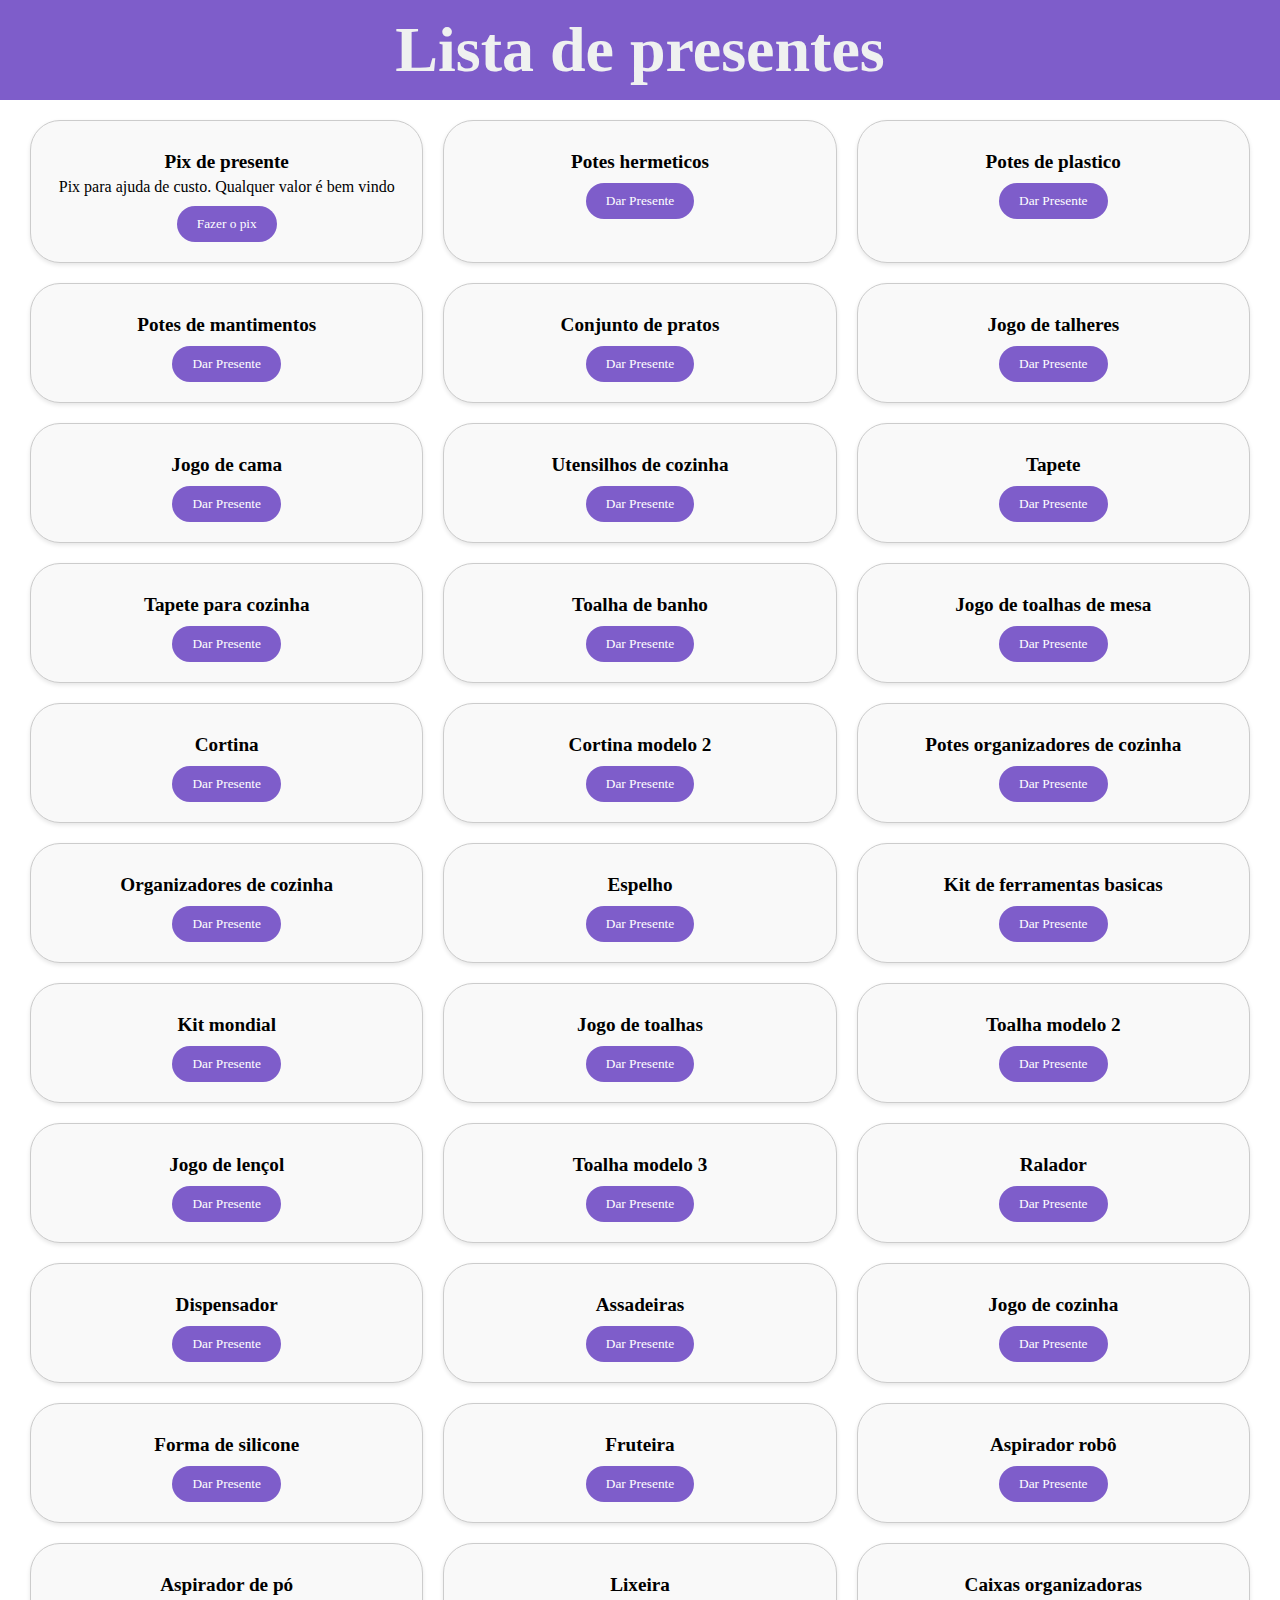
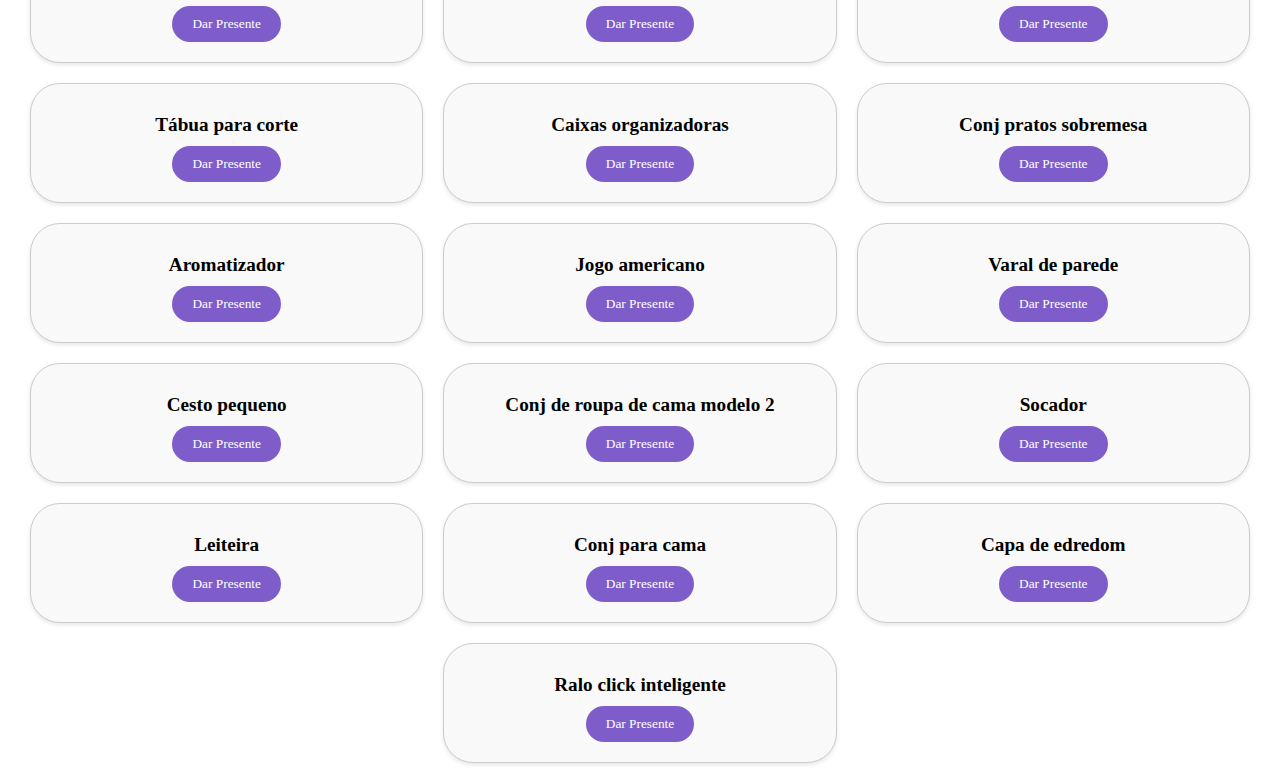
==== commit 01c95758: "Atualizar o lista.html" ====
--- a/lista/lista.html
+++ b/lista/lista.html
@@ -3,7 +3,7 @@
 <head>
     <meta charset="UTF-8">
     <meta name="viewport" content="width=device-width, initial-scale=1.0">
-    <link rel="stylesheet" href="/lista/lista.css">
+    <link rel="stylesheet" href="../lista/lista.css">
     <title>Lista de Produtos</title>
 </head>
 <body>
@@ -71,11 +71,6 @@
         <div class="produto">
             <h2> Cortina modelo 2</h2>
             <button>Dar Presente</button>
-        </div>
-        <div class="produto">
-            <h2>Varal</h2>
-            <button>Dar Presente</button>
-         
         </div>
         <div class="produto">
             <h2>Potes organizadores de cozinha</h2>
